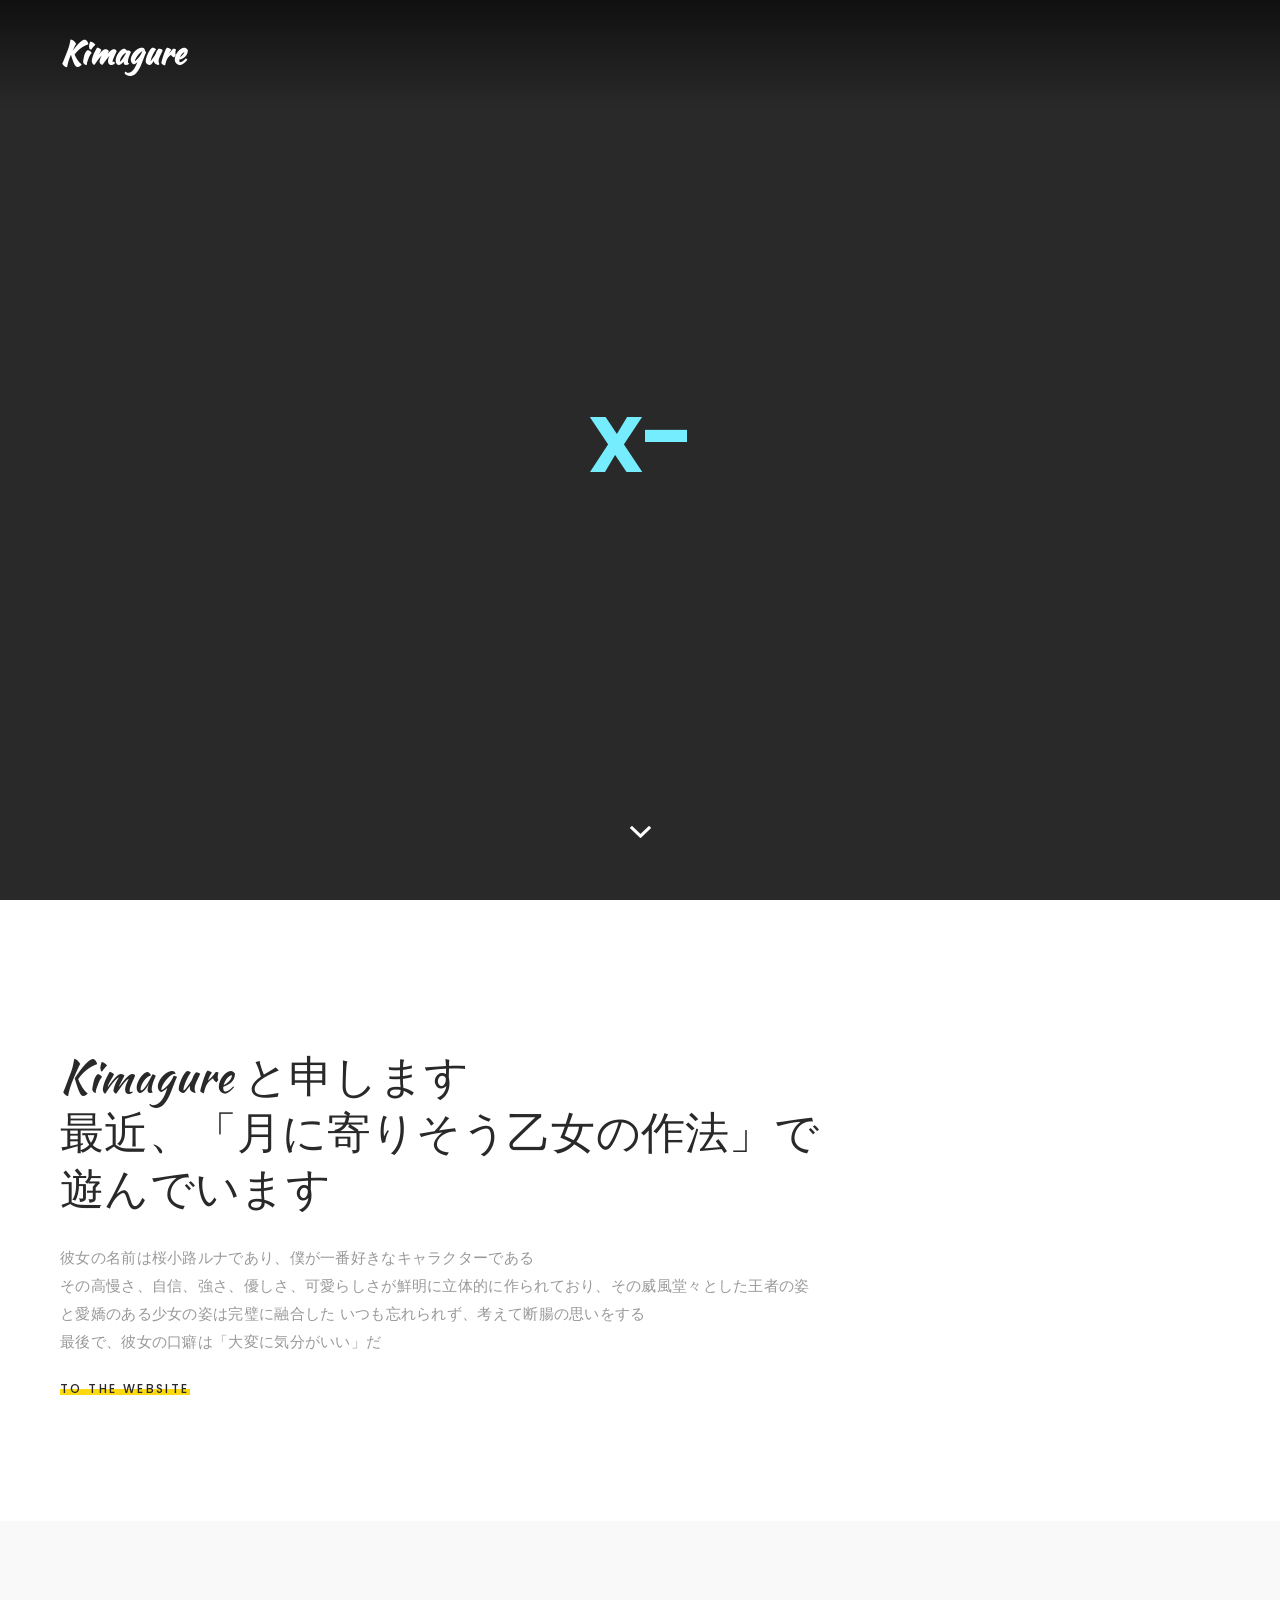
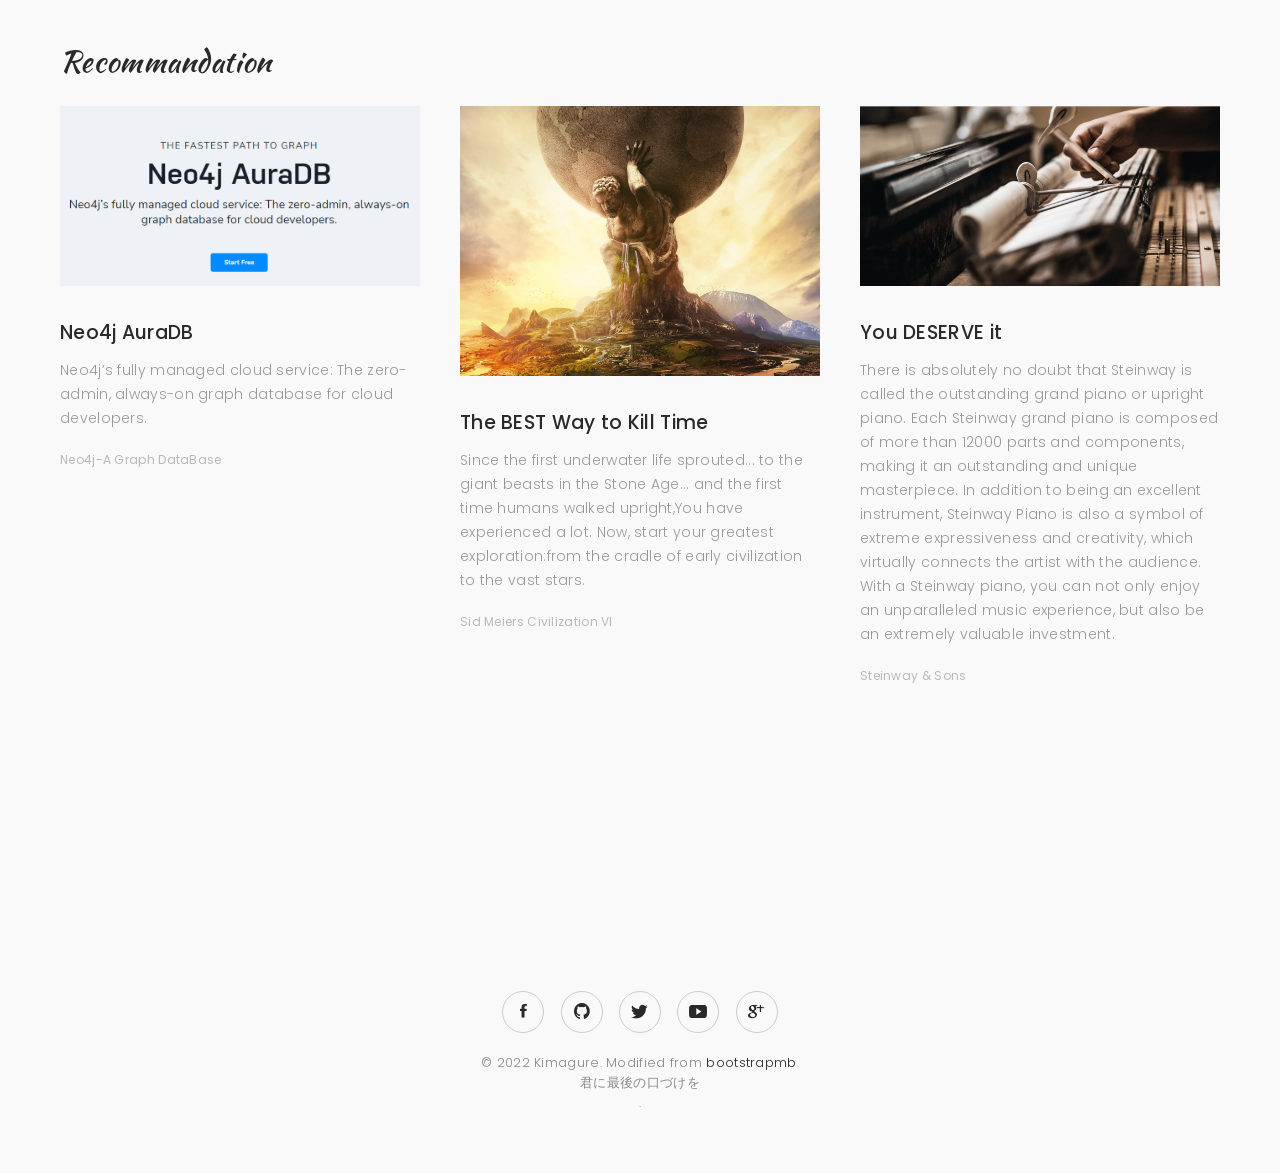
==== lab1/static/index.html @ 16ae9bfa "Hendrix" ====
<!DOCTYPE html>
<html lang="cn">

<head>

    <!-- Basic -->
    <meta http-equiv="Content-Type" content="text/html; charset=utf-8" />
    <title>Kimagure 个人主页</title>

    <!-- 移动端适配 -->
    <meta name="viewport" content="width=device-width, initial-scale=1, maximum-scale=1" />

    <!-- Load Fonts -->
    <link
        href="https://fonts.googleapis.com/css?family=Kaushan+Script%7CPoppins:100,100i,200,200i,300,300i,400,400i,500,500i,600,600i,700,700i,800,800i,900,900i"
        rel="stylesheet">

    <!-- CSS -->
    <link rel="stylesheet" href="css/basic.css" />
    <link rel="stylesheet" href="css/layout.css" />
    <link rel="stylesheet" href="css/blogs.css" />
    <link rel="stylesheet" href="css/ionicons.css" />
    <link rel="stylesheet" href="css/magnific-popup.css" />
    <link rel="stylesheet" href="css/animate.css" />

    <!-- 设置网页图标 -->
    <link rel="shortcut icon" href="images/icon.png">
    <script src="https://code.iconify.design/iconify-icon/1.0.0/iconify-icon.min.js"></script>

</head>

<body>

    <!-- Page -->
    <div class="page">

        <!-- 预加载小圆圈动画 -->
        <div class="preloader">
            <div class="centrize full-width">
                <div class="vertical-center">
                    <div class="spinner">
                        <div class="double-bounce1"></div>
                        <div class="double-bounce2"></div>
                    </div>
                </div>
            </div>
        </div>

        <!-- 网页内的标题栏 -->
        <header class="header">
            <div class="fw">
                <div class="logo">
                    <a href="#">Kimagure</a>
                </div>
                <!-- 快速访问：无序链表 -->
                <div class="top-menu">
                    <ul>
                        <li><a href="#about-section">About</a></li>
                        <li><a href="#services-section">What I Do</a></li>
                        <li><a href="#works-section">Works</a></li>
                        <li><a href="#blog-section">Blog</a></li>
                        <li><a href="#contact-section">Contact</a></li>
                    </ul>
                    <a href="#" class="close"></a>
                </div>
            </div>
        </header>

        <!-- 网页主体 -->
        <div class="container">

            <!-- 开始部分，luna的地方 -->
            <div class="section started">
                <div class="slide" style="background-image: url(images/luna_bg.jpeg);"></div>
                <div class="centrize full-width">
                    <div class="vertical-center">
                        <div class="st-title align-center">
                            <div class="typing-title">
                                <!-- 默认白色看不清，开调！ style不好使只能font了-->
                                <p>
                                    <font color="#76EDFF">x-TOBEDONE</font>
                                </p>
                                <p>
                                    <font color="#CF5CFC">月に寄りそう乙女の作法</font>
                                </p>
                                <p>
                                    <font color="#24BE7D">只因网实验</font>
                                </p>
                                <p>
                                    <font color="#D1D5A5">Cannon in C major</font>
                                </p>
                            </div>
                            <span class="typed-title"></span>
                        </div>
                        <div class="socials">
                            <a target="blank" href="https://music.163.com/">
                                <iconify-icon icon="ri:netease-cloud-music-line" style="color: red;" width="36"
                                    height="36"></iconify-icon>
                            </a>
                            <a target="blank" href="https://github.com">
                                <iconify-icon icon="akar-icons:github-outline-fill" style="color: black;" width="36"
                                    height="36"></iconify-icon>
                            </a>
                            <a target="blank" href="https://www.bilibili.com">
                                <iconify-icon icon="arcticons:bilibili" style="color: D1BFCE ;" width="36" height="36">
                                </iconify-icon>
                            </a>
                            <a target="blank"
                                href="https://www.bilibili.com/video/BV1J4411v7g6/?spm_id_from=333.337.search-card.all.click">
                                <iconify-icon icon="emojione-v1:chicken" width="36" height="36"></iconify-icon>
                            </a>
                            <a target="blank" href="https://cn.bing.com/">
                                <iconify-icon icon="bxl:bing" style="color: gray;" width="36" height="36">
                                </iconify-icon>
                            </a>
                        </div>
                    </div>
                </div>
                <a href="#" class="mouse-btn"><i class="icon ion ion-chevron-down"></i></a>
            </div>




            <!-- 自我介绍 -->
            <div class="section about align-left" id="about-section">
                <div class="fw">
                    <div class="row">
                        <div class="col col-m-12 col-t-4 col-d-4">
                            <div class="profile">
                                <img src="images/luna_profile.jpeg" alt="" />
                            </div>
                        </div>
                        <div class="col col-m-12 col-t-8 col-d-8">
                            <div class="text-box">
                                <h1>Kimagure と申します<br />最近、「月に寄りそう乙女の作法」で<br />遊んでいます</h1>
                                <p>
                                    彼女の名前は桜小路ルナであり、僕が一番好きなキャラクターである<br />
                                    その高慢さ、自信、強さ、優しさ、可愛らしさが鮮明に立体的に作られており、その威風堂々とした王者の姿と愛嬌のある少女の姿は完璧に融合した
                                    いつも忘れられず、考えて断腸の思いをする<br />
                                    最後で、彼女の口癖は「大変に気分がいい」だ
                                </p>
                            </div>
                            <div class="bts">
                                <a href="https://hikarifield.co.jp/tsukiniyorisou/" class="btn extra">To the Website</a>
                            </div>
                        </div>
                    </div>
                </div>
            </div>


            <!-- Blog -->
            <div class="section blog align-left gray" id="blog-section">
                <div class="fw">
                    <div class="titles">
                        <div class="title">Recommandation</div>
                    </div>
                    <div class="row blog-items">
                        <div class="col col-m-12 col-t-4 col-d-4">
                            <div class="blog-item">
                                <!-- 这个class挺好，不会挤到隔壁去 -->
                                <div class="image">
                                    <a href="https://neo4j.com/"><img src="images/neo4j.png" alt="" /></a>
                                </div>
                                <div class="name">Neo4j AuraDB</div>
                                <p>Neo4j’s fully managed cloud service: The zero-admin, always-on graph database for
                                    cloud developers.</p>
                                <div class="date">Neo4j-A Graph DataBase</div>
                            </div>
                        </div>
                        <div class="col col-m-12 col-t-4 col-d-4">
                            <div class="blog-item">
                                <div class="image">
                                    <a href="https://store.steampowered.com/app/289070/Sid_Meiers_Civilization_VI/"><img
                                            src="images/civil6.jpg" alt="" /></a>
                                </div>
                                <div class="name">The BEST Way to Kill Time</div>
                                <p>Since the first underwater life sprouted... to the giant beasts in the Stone Age...
                                    and the first time humans walked upright,You have experienced a lot.
                                    Now, start your greatest exploration:from the cradle of early civilization to the
                                    vast stars.</p>
                                <div class="date">Sid Meiers Civilization VI</div>
                            </div>
                        </div>
                        <div class="col col-m-12 col-t-4 col-d-4">
                            <div class="blog-item">
                                <div class="image">
                                    <a href="https://www.steinway.com.cn/"><img src="images/stein.png" alt="" /></a>
                                </div>
                                <div class="name">You DESERVE it</div>
                                <p>There is absolutely no doubt that Steinway is called the outstanding grand piano or
                                    upright piano. Each Steinway grand piano is composed of more than 12000 parts and
                                    components, making it an outstanding and unique masterpiece. In addition to being an
                                    excellent
                                    instrument, Steinway Piano is also a symbol of extreme expressiveness and
                                    creativity, which virtually connects the
                                    artist with the audience. With a Steinway piano, you can not only enjoy an
                                    unparalleled music experience, but also be an extremely valuable investment.</p>
                                <div class="date">Steinway & Sons</div>
                            </div>
                        </div>
                    </div>
                    <div class="clear"></div>
                </div>
            </div>

            <!-- Footer -->
            <footer class="align-center">
                <div class="socials">
                    <a target="blank" href="https://www.facebook.com"><i class="icon ion ion-social-facebook"></i></a>
                    <a target="blank" href="https://github.com"><i class="icon ion ion-social-github"></i></a>
                    <a target="blank" href="https://twitter.com"><i class="icon ion ion-social-twitter"></i></a>
                    <a target="blank" href="https://www.youtube.com"><i class="icon ion ion-social-youtube"></i></a>
                    <a target="blank" href="https://plus.google.com"><i class="icon ion ion-social-googleplus"></i></a>
                </div>
                <div class="copy">© 2022 Kimagure. Modified from <a href="http://www.bootstrapmb.com/">bootstrapmb</a>.
                <div class="copy">君に最後の口づけを</div>.
                </div>
            </footer>
        </div>
    </div>

    <!-- jQuery Scripts -->
    <script src="js/jquery.min.js"></script>
    <script src="js/jquery.validate.js"></script>
    <script src="js/masonry.pkgd.js"></script>
    <script src="js/imagesloaded.pkgd.js"></script>
    <script src="js/masonry-filter.js"></script>
    <script src="js/magnific-popup.js"></script>
    <script src="js/jquery.mb.YTPlayer.js"></script>
    <script src="js/particles.js"></script>
    <script src="js/typed.js"></script>

    <!-- Main Scripts -->
    <script src="js/main.js"></script>

</body>
</html>
---- lab1/static/css/basic.css ----
/**
*	Hendrix (HTML)
*	Copyright © Hendrix by beshleyua. All Rights Reserved.
更多精品模板：http://www.bootstrapmb.com
**/

/* TABLE OF CONTENTS
	1. Basic
	2. Container
	3. Columns
	4. Typography
	5. Links
	6. Buttons
	7. Preloader
	8. Forms
	9. Lists
	10. Code
	11. Tables
	12. Alignment
	13. Text Formating
	14. Blockquote
	15. Animations
*/

/* 1. Basic */
html {
	margin-right: 0!important;
}

body {
	margin: 0;
	padding: 0;
	border: none;
	font-family: 'Poppins', helvetica;
	font-size: 15px;
	color: #898989;
	background: #ffffff;
	line-height: 20px;
	letter-spacing: 0.02em;
	font-weight: 300;
}

.page {
	position: relative;
	overflow: hidden;
}

* {
	box-sizing: border-box;
	-webkit-box-sizing: border-box;
}

.clear {
	clear: both;
}

.nicescroll-rails {
	z-index: 21 !important;
}

/* 2. Container */
.container {
	position: relative;
}

.fw {
	margin: 0 auto;
	position: relative;
	max-width: 1160px;
}

@media (max-width: 1079px) {
	.fw {
		padding: 0 5%;
		max-width: 100%;
	}

}

/* 3. Columns */
.row {
	margin: 0 -20px;
	padding: 0 0 40px 0;
	position: relative;
}

.row:last-child {
	padding: 0;
}

.row .col {
	padding: 0 20px;
}

@media (min-width: 1080px) {
	.row .col.col-d-12,
	.row .col.col-d-11,
	.row .col.col-d-10,
	.row .col.col-d-9,
	.row .col.col-d-8,
	.row .col.col-d-7,
	.row .col.col-d-6,
	.row .col.col-d-5,
	.row .col.col-d-4,
	.row .col.col-d-3,
	.row .col.col-d-2,
	.row .col.col-d-1 {
		float: left;
	}

	.row .col.col-d-12 {
		width: 99.996%;
	}

	.row .col.col-d-11 {
		width: 91.663%;
	}

	.row .col.col-d-10 {
		width: 83.333%;
	}

	.row .col.col-d-9 {
		width: 74.997%;
	}

	.row .col.col-d-8 {
		width: 66.664%;
	}

	.row .col.col-d-7 {
		width: 58.331%;
	}

	.row .col.col-d-6 {
		width: 49.998%;
	}

	.row .col.col-d-5 {
		width: 41.665%;
	}

	.row .col.col-d-4 {
		width: 33.332%;
	}

	.row .col.col-d-3 {
		width: 24.999%;
	}

	.row .col.col-d-2 {
		width: 16.666%;
	}

	.row .col.col-d-1 {
		width: 8.333%;
	}

}

@media (max-width: 1079px) {
	.row .col.col-t-12,
	.row .col.col-t-11,
	.row .col.col-t-10,
	.row .col.col-t-9,
	.row .col.col-t-8,
	.row .col.col-t-7,
	.row .col.col-t-6,
	.row .col.col-t-5,
	.row .col.col-t-4,
	.row .col.col-t-3,
	.row .col.col-t-2,
	.row .col.col-t-1 {
		float: left;
	}

	.row .col.col-t-12 {
		width: 99.996%;
	}

	.row .col.col-t-11 {
		width: 91.663%;
	}

	.row .col.col-t-10 {
		width: 83.333%;
	}

	.row .col.col-t-9 {
		width: 74.997%;
	}

	.row .col.col-t-8 {
		width: 66.664%;
	}

	.row .col.col-t-7 {
		width: 58.331%;
	}

	.row .col.col-t-6 {
		width: 49.998%;
	}

	.row .col.col-t-5 {
		width: 41.665%;
	}

	.row .col.col-t-4 {
		width: 33.332%;
	}

	.row .col.col-t-3 {
		width: 24.999%;
	}

	.row .col.col-t-2 {
		width: 16.666%;
	}

	.row .col.col-t-1 {
		width: 8.333%;
	}

}

@media (max-width: 720px) {
	.row .col.col-m-12,
	.row .col.col-m-11,
	.row .col.col-m-10,
	.row .col.col-m-9,
	.row .col.col-m-8,
	.row .col.col-m-7,
	.row .col.col-m-6,
	.row .col.col-m-5,
	.row .col.col-m-4,
	.row .col.col-m-3,
	.row .col.col-m-2,
	.row .col.col-m-1 {
		float: left;
	}

	.row .col.col-m-12 {
		width: 99.996%;
	}

	.row .col.col-m-11 {
		width: 91.663%;
	}

	.row .col.col-m-10 {
		width: 83.333%;
	}

	.row .col.col-m-9 {
		width: 74.997%;
	}

	.row .col.col-m-8 {
		width: 66.664%;
	}

	.row .col.col-m-7 {
		width: 58.331%;
	}

	.row .col.col-m-6 {
		width: 49.998%;
	}

	.row .col.col-m-5 {
		width: 41.665%;
	}

	.row .col.col-m-4 {
		width: 33.332%;
	}

	.row .col.col-m-3 {
		width: 24.999%;
	}

	.row .col.col-m-2 {
		width: 16.666%;
	}

	.row .col.col-m-1 {
		width: 8.333%;
	}

}

.row:after {
	content: '';
	display: block;
	clear: both;
}

/* 4. Typography */
h1,
h2,
h3,
h4,
h5,
h6 {
	margin: 28px 0;
	font-weight: 400;
	font-family: 'Kaushan Script', helvetica;
	color: #292929;
}

@media (max-width: 1079px) {
	h1,
	h2,
	h3,
	h4,
	h5,
	h6 {
		margin: 0 0 28px 0;
	}

}

h1 {
	font-size: 44px;
	line-height: 56px;
}

@media (max-width: 1079px) {
	h1 {
		font-size: 34px;
		line-height: 44px;
	}

}

h2 {
	font-size: 38px;
	line-height: 50px;
}

@media (max-width: 1079px) {
	h2 {
		font-size: 28px;
		line-height: 38px;
	}

}

h3 {
	font-size: 34px;
	line-height: 46px;
}

@media (max-width: 1079px) {
	h3 {
		font-size: 24px;
		line-height: 34px;
	}

}

h4 {
	font-size: 30px;
	line-height: 42px;
}

@media (max-width: 1079px) {
	h4 {
		font-size: 22px;
		line-height: 30px;
	}

}

h5 {
	font-size: 26px;
	line-height: 38px;
}

@media (max-width: 1079px) {
	h5 {
		font-size: 18px;
		line-height: 26px;
	}

}

h6 {
	font-size: 22px;
	line-height: 34px;
}

@media (max-width: 1079px) {
	h6 {
		font-size: 14px;
		line-height: 22px;
	}

}

p {
	margin: 25px 0;
	padding: 0;
	font-size: 15px;
	color: #999999;
	line-height: 28px;
}

@media (max-width: 1079px) {
	p {
		font-size: 12px;
		line-height: 24px;
	}

}

strong {
	font-weight: 500;
	color: #292929;
}

/* 5. Links */
a {
	color: #292929;
	text-decoration: none;
	opacity: 1;
	outline: none;
}

a:hover {
	text-decoration: none;
}

/* 6. Buttons */
a.btn,
.btn {
	padding: 2px 0 0 0;
	display: inline-block;
	vertical-align: top;
	font-size: 12px;
	color: #292929;
	letter-spacing: 0.2em;
	font-weight: 500;
	line-height: 12px;
	text-transform: uppercase;
	cursor: pointer;
	box-shadow: inset 0 -6px 0 #fdd912;
	-moz-box-shadow: inset 0 -6px 0 #fdd912;
	-webkit-box-shadow: inset 0 -6px 0 #fdd912;
	-khtml-box-shadow: inset 0 -6px 0 #fdd912;
	transition: all 0.4s ease 0s;
	-moz-transition: all 0.4s ease 0s;
	-webkit-transition: all 0.4s ease 0s;
	-o-transition: all 0.4s ease 0s;
}

a.btn:hover,
.btn:hover {
	box-shadow: inset 0 -14px 0 #fdd912;
	-moz-box-shadow: inset 0 -14px 0 #fdd912;
	-webkit-box-shadow: inset 0 -14px 0 #fdd912;
	-khtml-box-shadow: inset 0 -14px 0 #fdd912;
}

/* 7. Preloader */
.preloader {
	position: fixed;
	top: 0;
	left: 0;
	width: 100%;
	height: 100%;
	text-align: center;
	background: #ffffff;
	z-index: 1000;
}

.preloader .spinner {
	width: 40px;
	height: 40px;
	display: inline-block;
	position: relative;
}

.preloader .spinner .double-bounce1,
.preloader .spinner .double-bounce2 {
	width: 100%;
	height: 100%;
	background: #fdd912;
	opacity: 0.8;
	position: absolute;
	top: 0;
	left: 0;
	-webkit-animation: sk-bounce 2s infinite ease-in-out;
	animation: sk-bounce 2s infinite ease-in-out;
	border-radius: 50%;
	-moz-border-radius: 50%;
	-webkit-border-radius: 50%;
	-khtml-border-radius: 50%;
}

.preloader .spinner .double-bounce2 {
	-webkit-animation-delay: -1s;
	animation-delay: -1s;
}

/* 8. Forms */
input,
textarea,
button {
	margin: 0 0 25px 0;
	padding: 0;
	display: block;
	width: 100%;
	height: 48px;
	font-size: 13px;
	color: #292929;
	letter-spacing: -0.045em;
	font-weight: 500;
	-webkit-appearance: none;
	-moz-appearance: none;
	resize: none;
	outline: 0;
	background: none;
	border: none;
	border-bottom: 1px solid rgba(0, 0, 0, 0.1);
	transition: all 0.4s ease 0s;
	-moz-transition: all 0.4s ease 0s;
	-webkit-transition: all 0.4s ease 0s;
	-o-transition: all 0.4s ease 0s;
}

input:focus,
textarea:focus,
button:focus {
	color: #292929;
	border-bottom: 1px solid #292929;
}

textarea {
	margin: 0 0 35px 0;
	padding: 20px 0;
	height: 120px;
}

button {
	width: auto;
	display: inline-block;
	vertical-align: top;
	border: none;
	cursor: pointer;
}

label,
legend {
	display: block;
	padding-bottom: 10px;
	font-family: 'Poppins', helvetica;
	font-size: 15px;
}

fieldset {
	border-width: 0;
	padding: 0;
}

input[type="checkbox"],
input[type="radio"] {
	display: inline;
}

::-webkit-input-placeholder {
	color: #898989;
}

:-moz-placeholder {
	color: #898989;
}

::-moz-placeholder {
	color: #898989;
}

:-ms-input-placeholder {
	color: #898989;
}

input:focus::-webkit-input-placeholder,
textarea:focus::-webkit-input-placeholder {
	color: #292929;
}

input:focus:-moz-placeholder,
textarea:focus:-moz-placeholder {
	color: #292929;
}

input:focus::-moz-placeholder,
textarea:focus::-moz-placeholder {
	color: #292929;
}

input:focus:-ms-input-placeholder,
textarea:focus:-ms-input-placeholder {
	color: #292929;
}

label.error {
	display: none!important;
}

input.error::-moz-placeholder,
textarea.error::-moz-placeholder {
	color: #ff0000;
}

input.error:-moz-placeholder,
textarea.error:-moz-placeholder {
	color: #ff0000;
}

input.error:-ms-input-placeholder,
textarea.error:-ms-input-placeholder {
	color: #ff0000;
}

input.error::-webkit-input-placeholder,
textarea.error::-webkit-input-placeholder {
	color: #ff0000;
}

/* 9. Lists */
ol,
ul {
	list-style: none;
	margin-top: 0px;
	margin-bottom: 0px;
	padding-left: 0px;
}

ul ul,
ul ol,
ol ol,
ol ul {
	margin-bottom: 0px;
}

li {
	margin-bottom: 0px;
}

/* 10. Code */
code {
	background: #f9f9f9;
	font-size: 16px;
	font-family: 'Poppins', helvetica;
	margin: 20px 0;
	padding: 10px 20px;
}

/* 11. Tables */
table {
	width: 100%;
	margin: 30px 0;
	padding: 0;
	border-collapse: collapse;
}

th {
	font-weight: 500;
	border: none;
	border-bottom: 1px solid #f9f9f9;
	color: #292929;
	padding: 12px 15px;
	text-align: left;
}

td {
	border: none;
	border-bottom: 1px solid #f9f9f9;
	padding: 12px 15px;
	text-align: left;
	color: #898989;
}

/* 12. Alignment */
.align-center {
	text-align: center !important;
}

.align-right {
	text-align: right !important;
}

.align-left {
	text-align: left !important;
}

.pull-right {
	float: right !important;
}

.pull-left {
	float: left !important;
}

.pull-none {
	float: none !important;
}

.full-width {
	max-width: 100% !important;
	width: 100% !important;
}

.full-max-width {
	max-width: 100% !important;
	width: auto !important;
}

.centrize {
	display: table !important;
	table-layout: fixed !important;
	height: 100% !important;
	position: relative !important;
}

.vertical-center {
	display: table-cell !important;
	vertical-align: middle !important;
}

/* 13. Text Formating */
.text-uppercase {
	text-transform: uppercase !important;
}

.text-lowercase {
	text-transform: lowercase !important;
}

.text-capitalize {
	text-transform: capitalize !important;
}

.text-regular {
	font-weight: 400 !important;
}

.text-bold {
	font-weight: 700 !important;
}

.text-italic {
	font-style: italic !important;
}

/* 14. Blockquote */
blockquote {
	font-family: 'Poppins', helvetica;
}

/* 15. Animations */
/* Mouse Button */
@keyframes mouse-anim {
	0% {
		top: 0px;
	}

	50% {
		top: 10px;
	}

	100% {
		top: 0px;
	}

}
---- lab1/static/css/layout.css ----
/**
*	Hendrix (HTML)
*	Copyright © Hendrix by beshleyua. All Rights Reserved.
**/

/* TABLE OF CONTENTS
	1. Header
	2. Section
	3. Started
	4. About
	5. Services
	6. Portfolio
	7. Contacts
	8. Footer
	9. Popups
*/

/* 1. Header */
.header {
	padding: 30px 35px;
	position: fixed;
	top: 0;
	left: 0;
	width: 100%;
	z-index: 20;
	opacity: 1;
	visibility: visible;
	transition: all 0.4s ease 0s;
	-moz-transition: all 0.4s ease 0s;
	-webkit-transition: all 0.4s ease 0s;
	-o-transition: all 0.4s ease 0s;
}

.header:before {
	content: '';
	position: absolute;
	top: 0;
	left: 0;
	right: 0;
	width: 100%;
	height: 100%;
	background: linear-gradient(to bottom, rgba(0, 0, 0, 0.6) 0, rgba(0, 0, 0, 0) 100%);
}

.header .logo {
	position: relative;
	float: left;
	font-family: 'Kaushan Script', helvetica;
	font-size: 32px;
	line-height: 46px;
	font-weight: 600;
}

.header .logo a {
	color: #ffffff;
}

.header .menu-btn {
	margin-top: 10px;
	position: relative;
	float: right;
	display: none;
	width: 24px;
	height: 24px;
	transition: all 0.4s ease 0s;
	-moz-transition: all 0.4s ease 0s;
	-webkit-transition: all 0.4s ease 0s;
	-o-transition: all 0.4s ease 0s;
}

@media (max-width: 1079px) {
	.header .menu-btn {
		display: block;
	}

}

.header .menu-btn span {
	margin-top: -1px;
	position: absolute;
	top: 50%;
	left: 0;
	width: 100%;
	height: 2px;
	background: #ffffff;
	transition: all 0.4s ease 0s;
	-moz-transition: all 0.4s ease 0s;
	-webkit-transition: all 0.4s ease 0s;
	-o-transition: all 0.4s ease 0s;
}

.header .menu-btn span:before,
.header .menu-btn span:after {
	content: '';
	position: absolute;
	left: 0;
	top: -8px;
	width: 100%;
	height: 2px;
	background: #ffffff;
	transition: all 0.4s ease 0s;
	-moz-transition: all 0.4s ease 0s;
	-webkit-transition: all 0.4s ease 0s;
	-o-transition: all 0.4s ease 0s;
}

.header .menu-btn span:after {
	top: auto;
	bottom: -8px;
}

.header .menu-btn.active {
	margin-right: 225px;
}

.header .menu-btn.active span {
	background: none!important;
}

.header .menu-btn.active span:before {
	top: 0;
	transform: rotate(45deg);
	-webkit-transform: rotate(45deg);
	-moz-transform: rotate(45deg);
	-o-transform: rotate(45deg);
}

.header .menu-btn.active span:after {
	bottom: 0;
	transform: rotate(-45deg);
	-webkit-transform: rotate(-45deg);
	-moz-transform: rotate(-45deg);
	-o-transform: rotate(-45deg);
}

.header .top-menu {
	float: right;
	display: none;
	transition: all 0.4s ease 0s;
	-moz-transition: all 0.4s ease 0s;
	-webkit-transition: all 0.4s ease 0s;
	-o-transition: all 0.4s ease 0s;
}

.header .top-menu.active {
	right: 0;
	display: block!important;
}

.header .top-menu ul li {
	margin-left: 40px;
	padding-top: 15px;
	display: inline-block;
	vertical-align: top;
}

.header .top-menu ul li a {
	padding: 2px 0 0 0;
	position: relative;
	display: block;
	font-size: 12px;
	color: #999999;
	letter-spacing: 0.1em;
	font-weight: 500;
	line-height: 14px;
	text-transform: uppercase;
	transition: all 0.4s ease 0s;
	-moz-transition: all 0.4s ease 0s;
	-webkit-transition: all 0.4s ease 0s;
	-o-transition: all 0.4s ease 0s;
	box-shadow: inset 0 0 0 #fdd912;
	-moz-box-shadow: inset 0 0 0 #fdd912;
	-webkit-box-shadow: inset 0 0 0 #fdd912;
	-khtml-box-shadow: inset 0 0 0 #fdd912;
}

.header .top-menu ul li:hover a,
.header .top-menu ul li.active a {
	color: #292929;
	box-shadow: inset 0 -6px 0 #fdd912;
	-moz-box-shadow: inset 0 -6px 0 #fdd912;
	-webkit-box-shadow: inset 0 -6px 0 #fdd912;
	-khtml-box-shadow: inset 0 -6px 0 #fdd912;
}

@media (max-width: 1079px) {
	.header .top-menu {
		padding: 50px 30px;
		position: fixed;
		top: 0;
		right: -230px;
		width: 230px;
		height: 100%;
		background: #ffffff;
	}

	.header .top-menu ul li {
		margin-left: 0;
		margin-bottom: 15px;
		display: block;
	}

	.header .top-menu ul li a {
		display: inline-block;
		color: #292929;
	}

	.header .top-menu .close {
		display: block;
	}

}

.header.filled {
	padding: 25px 35px;
	background: #ffffff;
	box-shadow: 0 25px 50px rgba(0, 0, 0, 0.045);
	-moz-box-shadow: 0 25px 50px rgba(0, 0, 0, 0.045);
	-webkit-box-shadow: 0 25px 50px rgba(0, 0, 0, 0.045);
	-khtml-box-shadow: 0 25px 50px rgba(0, 0, 0, 0.045);
}

.header.filled:before {
	opacity: 0;
}

.header.filled .logo a {
	color: #292929;
}

.header.filled .menu-btn span {
	background: #292929;
}

.header.filled .menu-btn span:before,
.header.filled .menu-btn span:after {
	background: #292929;
}

.header.filled .top-menu {
	display: block;
}

/* 2. Section */
.section {
	padding: 120px 0;
	position: relative;
}

@media (max-width: 720px) {
	.section {
		padding: 40px 0;
	}

}

.section.gray {
	background: #f9f9f9;
}

.section .titles .title {
	font-family: 'Kaushan Script', helvetica;
	color: #292929;
	font-size: 30px;
	line-height: 40px;
	font-weight: 400;
}

@media (max-width: 1079px) {
	.section .titles .title {
		font-size: 28px;
	}

}

/* 3. Started */
.section.started {
	padding: 0;
	background: #292929;
}

.section.started .slide {
	position: absolute;
	top: 0;
	left: 0;
	width: 100%;
	height: 100%;
	background-position: center center;
	background-repeat: no-repeat;
	background-size: cover;
}

.section.started .st-title,
.section.started .typed-title {
	position: relative;
	margin: 30px 50px 15px 50px;
	font-size: 100px;
	line-height: 100px;
	color: #ffffff;
	font-weight: 600;
	letter-spacing: -0.045em;
	transition: all 0.4s ease 0s;
	-moz-transition: all 0.4s ease 0s;
	-webkit-transition: all 0.4s ease 0s;
	-o-transition: all 0.4s ease 0s;
}

.section.started .st-title p,
.section.started .typed-title p {
	margin: 0;
}

.section.started .typed-cursor {
	display: none;
}

.section.started .socials {
	margin: 0 50px;
}

.section.started .socials a {
	margin: 0;
	border: none;
}

.section.started .socials a .icon {
	color: #ffffff;
}

.section.started .socials a:hover {
	border: none;
	opacity: 0.6;
}

.section.started .socials a:hover .icon {
	color: #ffffff;
}

.section.started .mouse-btn {
	margin-left: -10px;
	text-align: center;
	position: absolute;
	width: 20px;
	height: 40px;
	left: 50%;
	bottom: 40px;
}

.section.started .mouse-btn .icon {
	position: relative;
	top: 0px;
	font-size: 24px;
	color: #ffffff;
	animation: mouse-anim 1s ease-out 0s infinite;
}

@media (max-width: 1080px) {
	.section.started .st-title,
	.section.started .typed-title {
		margin-left: 20px;
		margin-right: 20px;
		font-size: 86px;
		line-height: 86px;
	}

}

@media (max-width: 720px) {
	.section.started .st-title,
	.section.started .typed-title {
		margin-left: 5px;
		margin-right: 5px;
		font-size: 44px;
		line-height: 44px;
	}

	.section.started .socials {
		margin: 0;
	}

	.section.started .socials a {
		width: 38px;
		height: 38px;
		line-height: 36px;
	}

}

/* 4. About */
.section.about .profile img {
	width: 100%;
	display: block;
}

@media (max-width: 1079px) {
	.section.about h1 {
		font-size: 40px;
		line-height: 50px;
	}

	.section.about br {
		display: none;
	}

}

@media (max-width: 480px) {
	.section.about .profile {
		margin-bottom: 25px;
	}

	.section.about h1 {
		font-size: 30px;
		line-height: 40px;
	}

}

/* 5. Services */
.section.services .service-item {
	margin-top: 25px;
}

.section.services .service-item .circle {
	height: 48px;
}

.section.services .service-item .circle .icon {
	font-size: 44px;
	line-height: 48px;
	color: #fdd912;
}

.section.services .service-item .name {
	margin: 10px 0;
	position: relative;
	font-size: 13px;
	color: #292929;
	letter-spacing: 0.1em;
	font-weight: 500;
	text-transform: uppercase;
}

.section.services .service-item p {
	margin: 0;
	font-size: 13px;
	line-height: 22px;
}

/* 6. Portfolio */
.section.works .filters {
	margin-top: 25px;
	font-size: 0;
}

.section.works .filters input {
	display: none;
}

.section.works .filters .f_btn {
	margin: 0 40px 0 0;
	position: relative;
	display: inline-block;
	vertical-align: top;
}

@media (max-width: 1079px) {
	.section.works .filters .f_btn {
		margin: 0 30px 0 0;
	}

}

@media (max-width: 480px) {
	.section.works .filters .f_btn {
		margin: 0 30px 15px 0;
	}

}

.section.works .filters .f_btn label {
	padding: 0;
	position: relative;
	display: block;
	font-size: 15px;
	color: #999999;
	line-height: 16px;
	cursor: pointer;
	z-index: 2;
}

@media (max-width: 1079px) {
	.section.works .filters .f_btn label {
		font-size: 15px;
		line-height: 12px;
	}

}

.section.works .filters .f_btn.active label {
	color: #fdd912;
}

.box-items {
	position: relative;
}

.box-items .box-item {
	margin: 40px 0 0 0;
	position: relative;
}

.box-items .box-item:hover .desc {
	transform: translateY(-10px);
	-webkit-transform: translateY(-10px);
	-moz-transform: translateY(-10px);
	-o-transform: translateY(-10px);
}

@media (max-width: 1079px) {
	.box-items .box-item {
		margin: 40px 0 0 0;
	}

}

.box-items .box-item .desc {
	transition: all 0.3s ease 0s;
	-moz-transition: all 0.3s ease 0s;
	-webkit-transition: all 0.3s ease 0s;
	-o-transition: all 0.3s ease 0s;
	transform: translateY(0px);
	-webkit-transform: translateY(0px);
	-moz-transform: translateY(0px);
	-o-transform: translateY(0px);
}

.box-items .box-item .image {
	position: relative;
}

.box-items .box-item .image a {
	position: relative;
	display: block;
	font-size: 0;
}

.box-items .box-item .image a img {
	position: relative;
	display: block;
	width: 100%;
	height: auto;
}

/* 7. Contacts */
.contact-form {
	margin-top: 25px;
}

.alert-success {
	display: none;
}

.alert-success p {
	margin: 60px 0 30px 0;
	font-size: 24px;
	color: #292929;
}

/* 8. Footer */
footer {
	padding: 120px 0 60px 0;
	background: #f9f9f9;
}

@media (max-width: 720px) {
	footer {
		padding: 40px 0;
	}

}

footer .copy {
	font-size: 13px;
	color: #898989;
}

.socials {
	position: relative;
	margin: 0 0 20px 0;
	text-align: center;
}

.socials a {
	margin: 0 6px;
	position: relative;
	display: inline-block;
	vertical-align: top;
	overflow: hidden;
	width: 42px;
	height: 42px;
	line-height: 42px;
	text-align: center;
	border: 1px solid #ccc;
	transition: all 0.4s ease 0s;
	-moz-transition: all 0.4s ease 0s;
	-webkit-transition: all 0.4s ease 0s;
	-o-transition: all 0.4s ease 0s;
	border-radius: 42px;
	-moz-border-radius: 42px;
	-webkit-border-radius: 42px;
	-khtml-border-radius: 42px;
}

.socials a .icon {
	font-size: 18px;
	color: #292929;
	transition: all 0.4s ease 0s;
	-moz-transition: all 0.4s ease 0s;
	-webkit-transition: all 0.4s ease 0s;
	-o-transition: all 0.4s ease 0s;
}

.socials a:hover {
	border: 1px solid #292929;
}

.socials a:hover .icon {
	color: #292929;
}

/* 9. Popups */
.popup-box {
	margin: 30px auto;
	padding: 10px;
	position: relative;
	width: 620px;
	background: #ffffff;
	border-radius: 10px;
	-moz-border-radius: 10px;
	-webkit-border-radius: 10px;
	-khtml-border-radius: 10px;
	box-shadow: 0 25px 50px rgba(0, 0, 0, 0.045);
	-moz-box-shadow: 0 25px 50px rgba(0, 0, 0, 0.045);
	-webkit-box-shadow: 0 25px 50px rgba(0, 0, 0, 0.045);
	-khtml-box-shadow: 0 25px 50px rgba(0, 0, 0, 0.045);
}

@media (max-width: 580px) {
	.popup-box {
		width: 440px;
	}

}

@media (max-width: 480px) {
	.popup-box {
		width: 320px;
	}

}

.popup-box .image img {
	width: 100%;
	height: auto;
}

.popup-box .desc {
	padding: 30px 20px;
}

.popup-box .desc .category {
	margin: 20px 0 10px 0;
	display: inline-block;
	vertical-align: top;
	font-size: 13px;
	color: #898989;
	line-height: 12px;
	box-shadow: inset 0 -6px 0 #fdd912;
	-moz-box-shadow: inset 0 -6px 0 #fdd912;
	-webkit-box-shadow: inset 0 -6px 0 #fdd912;
	-khtml-box-shadow: inset 0 -6px 0 #fdd912;
}

@media (max-width: 1079px) {
	.popup-box .desc .category {
		font-size: 12px;
	}

}

.popup-box .desc h4 {
	margin: 0 0 15px 0;
	display: block;
	font-family: 'Poppins', helvetica;
	color: #292929;
	font-size: 26px;
	line-height: 1.4;
}

@media (max-width: 1079px) {
	.popup-box .desc h4 {
		font-size: 22px;
	}

}

.popup-box .desc p {
	margin: 0 0 30px 0;
}

.popup-box .mfp-close {
	background: #ffffff;
	opacity: 1;
}

.mfp-fade.mfp-bg {
	opacity: 0;
	background: #ffffff;
	transition: all 0.4s ease 0s;
	-moz-transition: all 0.4s ease 0s;
	-webkit-transition: all 0.4s ease 0s;
	-o-transition: all 0.4s ease 0s;
}

/* overlay animate in */
.mfp-fade.mfp-bg.mfp-ready {
	opacity: 0.88;
}

/* overlay animate out */
.mfp-fade.mfp-bg.mfp-removing {
	opacity: 0;
}

/* content at start */
.mfp-fade.mfp-wrap .mfp-content {
	opacity: 0;
	transition: all 0.4s ease 0s;
	-moz-transition: all 0.4s ease 0s;
	-webkit-transition: all 0.4s ease 0s;
	-o-transition: all 0.4s ease 0s;
}

/* content animate it */
.mfp-fade.mfp-wrap.mfp-ready .mfp-content {
	opacity: 1;
}

/* content animate out */
.mfp-fade.mfp-wrap.mfp-removing .mfp-content {
	opacity: 0;
}
---- lab1/static/css/blogs.css ----
/**
*	Hendrix (HTML)
*	Copyright © Hendrix by beshleyua. All Rights Reserved.
**/

/* TABLE OF CONTENTS
	1. Blog
*/

/* 1. Blog */
.section.started-blog {
	height: 110px;
	padding: 0;
	background: #fdd912;
}
.section.started-blog .slide {
	position: absolute;
	top: 0;
	left: 0;
	width: 100%;
	height: 100%;
	background-position: center center;
	background-repeat: no-repeat;
	background-size: cover;
}
.section.blog-single {
	padding: 100px 0;
}
.blog-items .blog-item {
	margin-top: 25px;
    margin-bottom: 25px;
}
.blog-items .blog-item .image {
	margin: 0 0 25px 0;
	font-size: 0;
}
.blog-items .blog-item .image img {
	max-width: 100%;
}
.blog-items .blog-item .name {
	display: block;
	font-size: 19px;
	line-height: 24px;
	margin: 0 0 13px 0;
	font-weight: 500;
	color: #292929;
}
.blog-items .blog-item p {
	margin: 0;
	font-size: 14px;
	line-height: 24px;
}
.blog-items .blog-item .date {
	font-size: 12px;
	font-weight: 400;
	color: #b9b9b9;
	margin-top: 20px;
}
.post-box h1 {
	font-size: 38px;
	line-height: 46px;
	margin: 0 0 5px 0;
	color: #292929;
}
.post-box .subtitle {
	font-size: 22px;
	line-height: 24px;
	margin: 25px 0 30px 0;
	color: #000;
	font-weight: bold;
}
.post-box .blog-image {
	margin-bottom: 30px;
}
.post-box .blog-image img {
	width: 100%;
}
.post-box .blog-detail {
	font-size: 13px;
	color: #b9b9b9;
	margin-bottom: 30px;
}
.post-box .blog-content {
	margin-bottom: 60px;
}
.post-box blockquote {
	font-size: 16px;
	line-height: 26px;
	color: #000;
	border-left: 4px solid #000;
	padding-left: 20px;
	margin: 40px 0;
}
.post-box ul.list-style {
	padding: 30px;
	line-height: 24px;
}
.post-box ul.list-style li {
	font-size: 16px;
	list-style: circle;
}
.post-box .post-lightbox {
	padding: 30px 0 0;
}
.post-box .post-lightbox img {
	width: 100%;
	padding-bottom: 30px;
}
.post-box ul.post-comment {
	margin-bottom: 50px;
}
.post-box ul.post-comment li {
	width: 100%;
	border-bottom: 1px solid #efefef;
	padding: 15px 0;
	list-style: none;
}
.post-box ul.post-comment li:after {
	content: '';
	position: relative;
	clear: both;
	display: block;
}
.post-box ul.post-comment li img {
	width: 100px;
	float: left;
}
.post-box ul.post-comment li .comment-info {
	margin-left: 120px;
	padding-top: 5px;
}
.post-box ul.post-comment li .comment-info .name {
	position: relative;
	margin: 0 0 5px 0;
}
.post-box ul.post-comment li .comment-info .name a {
	position: absolute;
	top: 0;
	right: 0;
	font-size: 11px;
	font-weight: bold;
	color: #000;
}
.post-box ul.post-comment li .comment-info p {
	margin: 0;
	font-size: 14px;
	line-height: 22px;
}
.post-box ul.post-comment li h3 {
	margin: 0;
	font-size: 14px;
	line-height: 20px;
}
.post-box ul.post-comment li span {
	display: block;
	width: 100%;
	font-size: 12px;
	color: #c5c5c5;
}
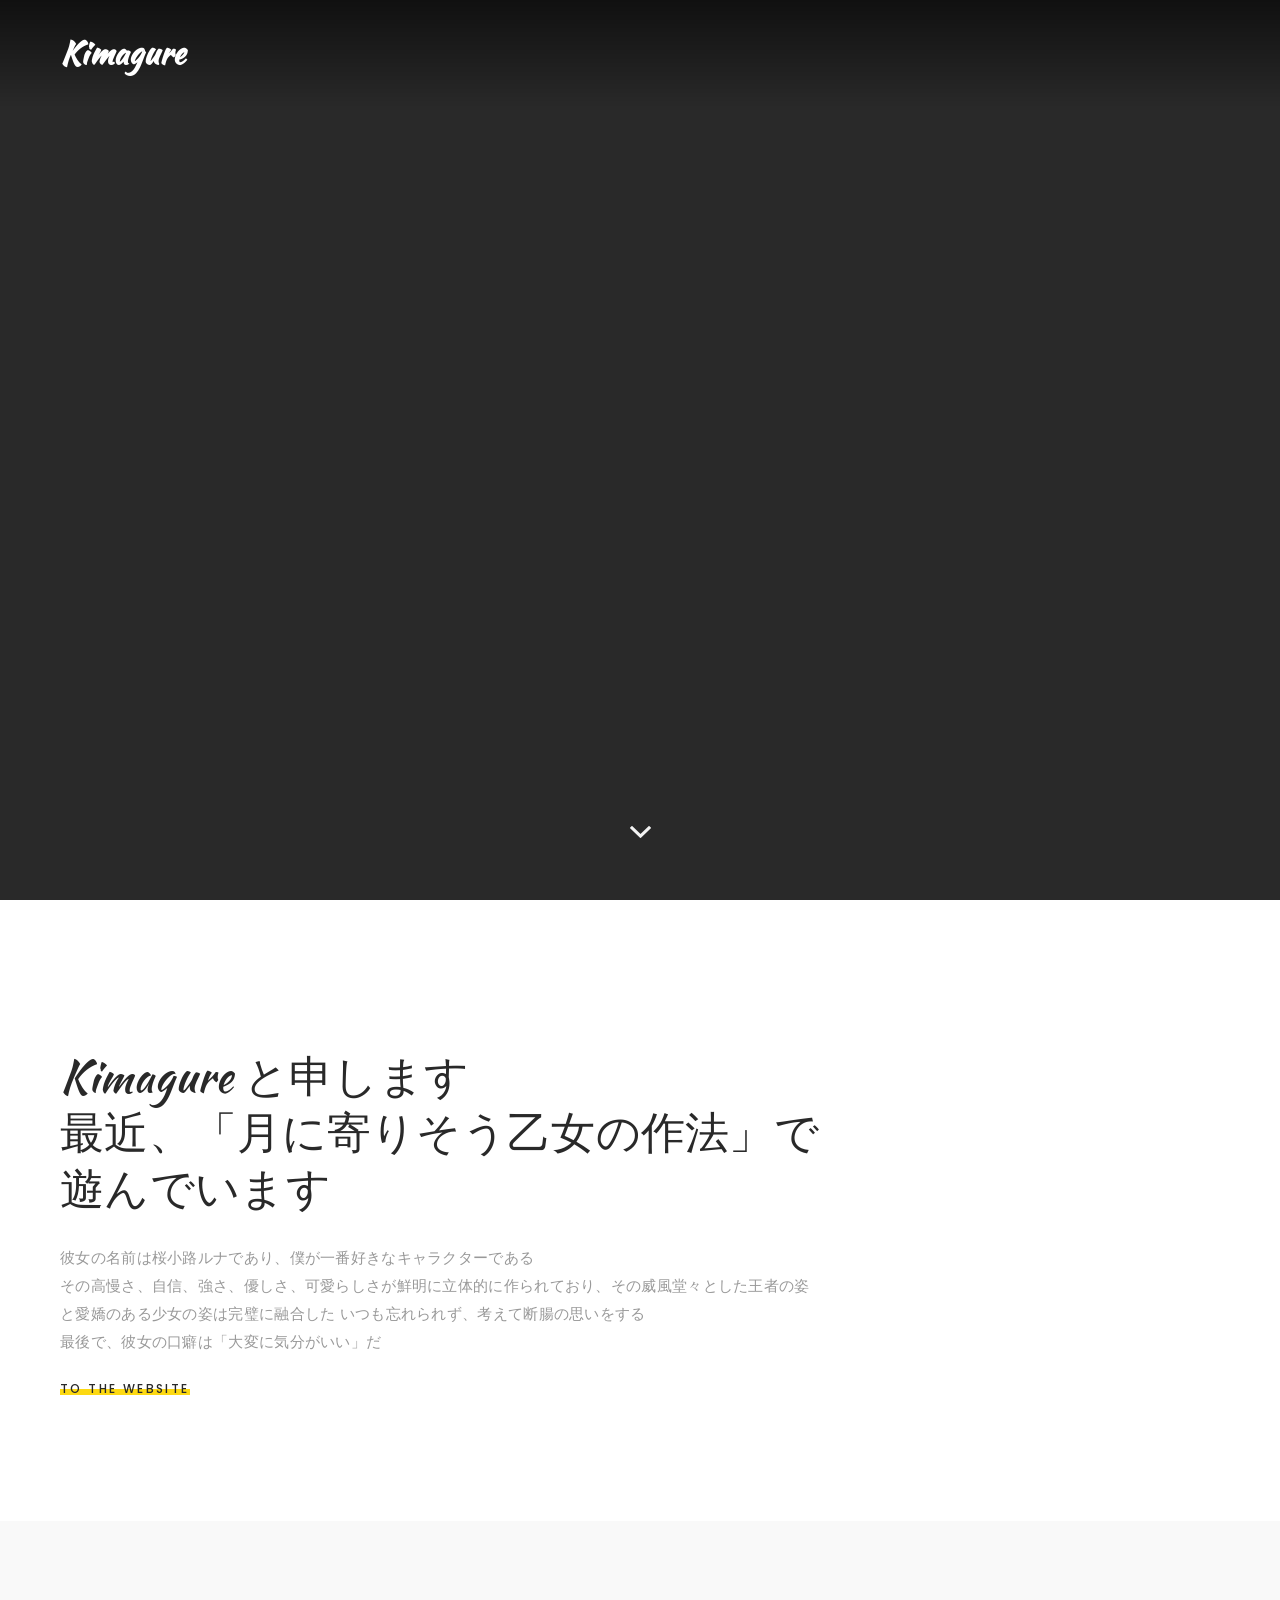
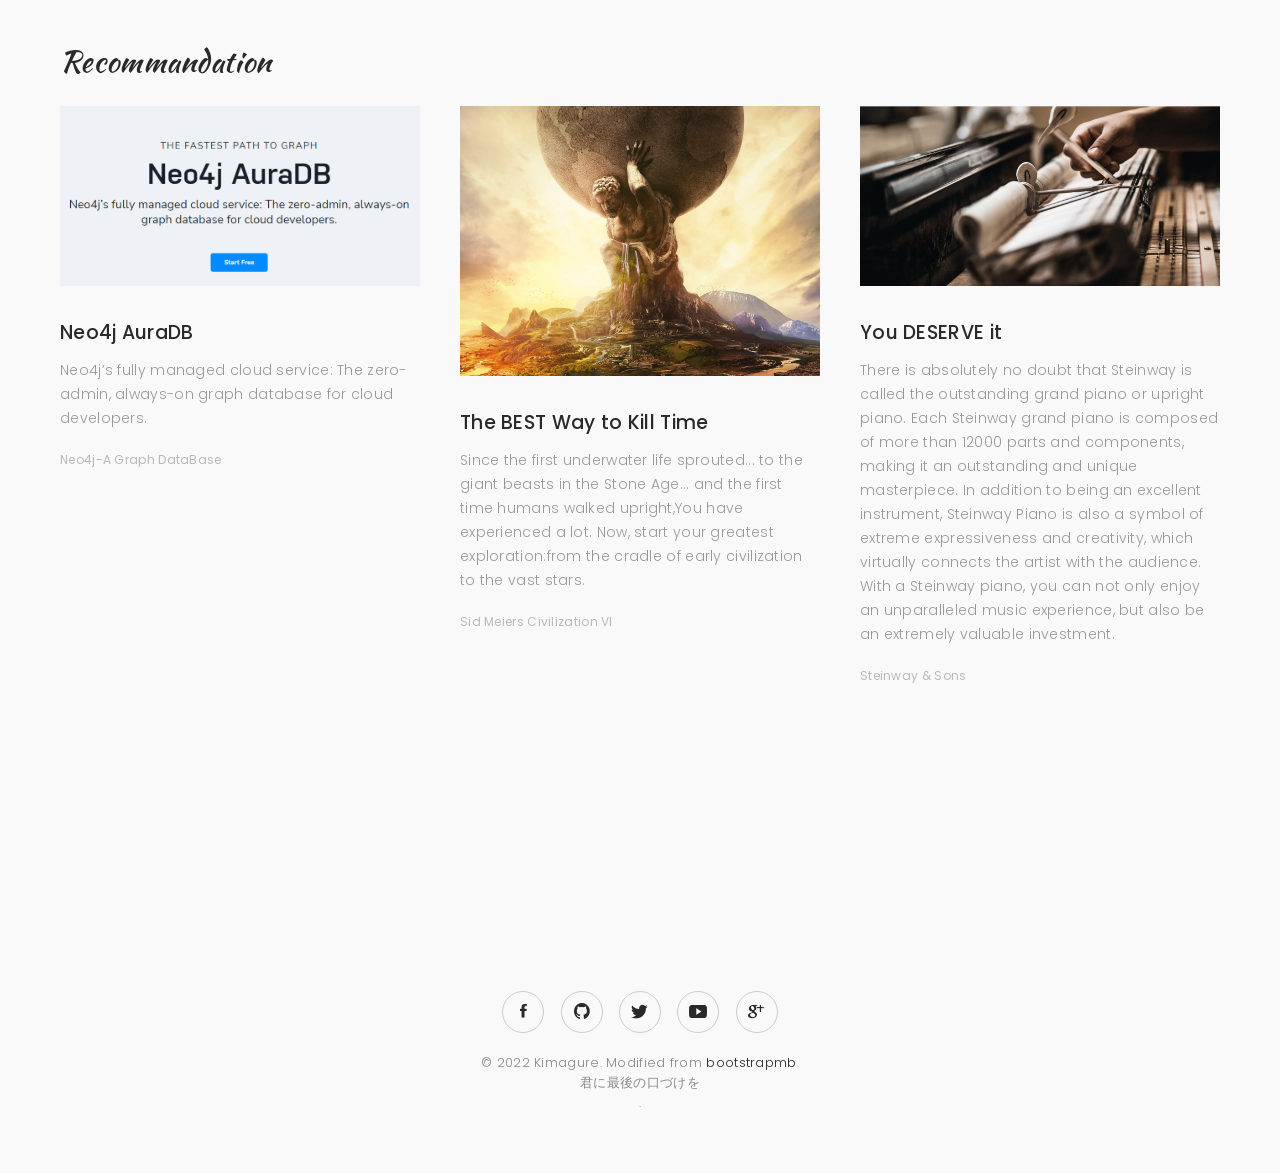
==== commit 033f2241: "final" ====
--- a/lab1/static/index.html
+++ b/lab1/static/index.html
@@ -6,7 +6,9 @@
     <!-- Basic -->
     <meta http-equiv="Content-Type" content="text/html; charset=utf-8" />
     <title>Kimagure 个人主页</title>
-
+    <meta name="description" content="">
+	<meta name="keywords" content="">
+	
     <!-- 移动端适配 -->
     <meta name="viewport" content="width=device-width, initial-scale=1, maximum-scale=1" />
 
@@ -52,14 +54,13 @@
                 <div class="logo">
                     <a href="#">Kimagure</a>
                 </div>
+                <a href="#" class="menu-btn"><span></span></a>
                 <!-- 快速访问：无序链表 -->
                 <div class="top-menu">
                     <ul>
-                        <li><a href="#about-section">About</a></li>
-                        <li><a href="#services-section">What I Do</a></li>
-                        <li><a href="#works-section">Works</a></li>
-                        <li><a href="#blog-section">Blog</a></li>
-                        <li><a href="#contact-section">Contact</a></li>
+                        <li><a href="#start">Home</a></li>
+                        <li><a href="#Self-Introduction">Self-Introduction</a></li>
+                        <li><a href="#Recommandation">Recommandation</a></li>
                     </ul>
                     <a href="#" class="close"></a>
                 </div>
@@ -70,7 +71,7 @@
         <div class="container">
 
             <!-- 开始部分，luna的地方 -->
-            <div class="section started">
+            <div class="section started" id="start">
                 <div class="slide" style="background-image: url(images/luna_bg.jpeg);"></div>
                 <div class="centrize full-width">
                     <div class="vertical-center">
@@ -123,7 +124,7 @@
 
 
             <!-- 自我介绍 -->
-            <div class="section about align-left" id="about-section">
+            <div class="section about align-left" id="Self-Introduction">
                 <div class="fw">
                     <div class="row">
                         <div class="col col-m-12 col-t-4 col-d-4">
@@ -151,7 +152,7 @@
 
 
             <!-- Blog -->
-            <div class="section blog align-left gray" id="blog-section">
+            <div class="section blog align-left gray" id="Recommandation">
                 <div class="fw">
                     <div class="titles">
                         <div class="title">Recommandation</div>
@@ -204,7 +205,6 @@
                     <div class="clear"></div>
                 </div>
             </div>
-
             <!-- Footer -->
             <footer class="align-center">
                 <div class="socials">
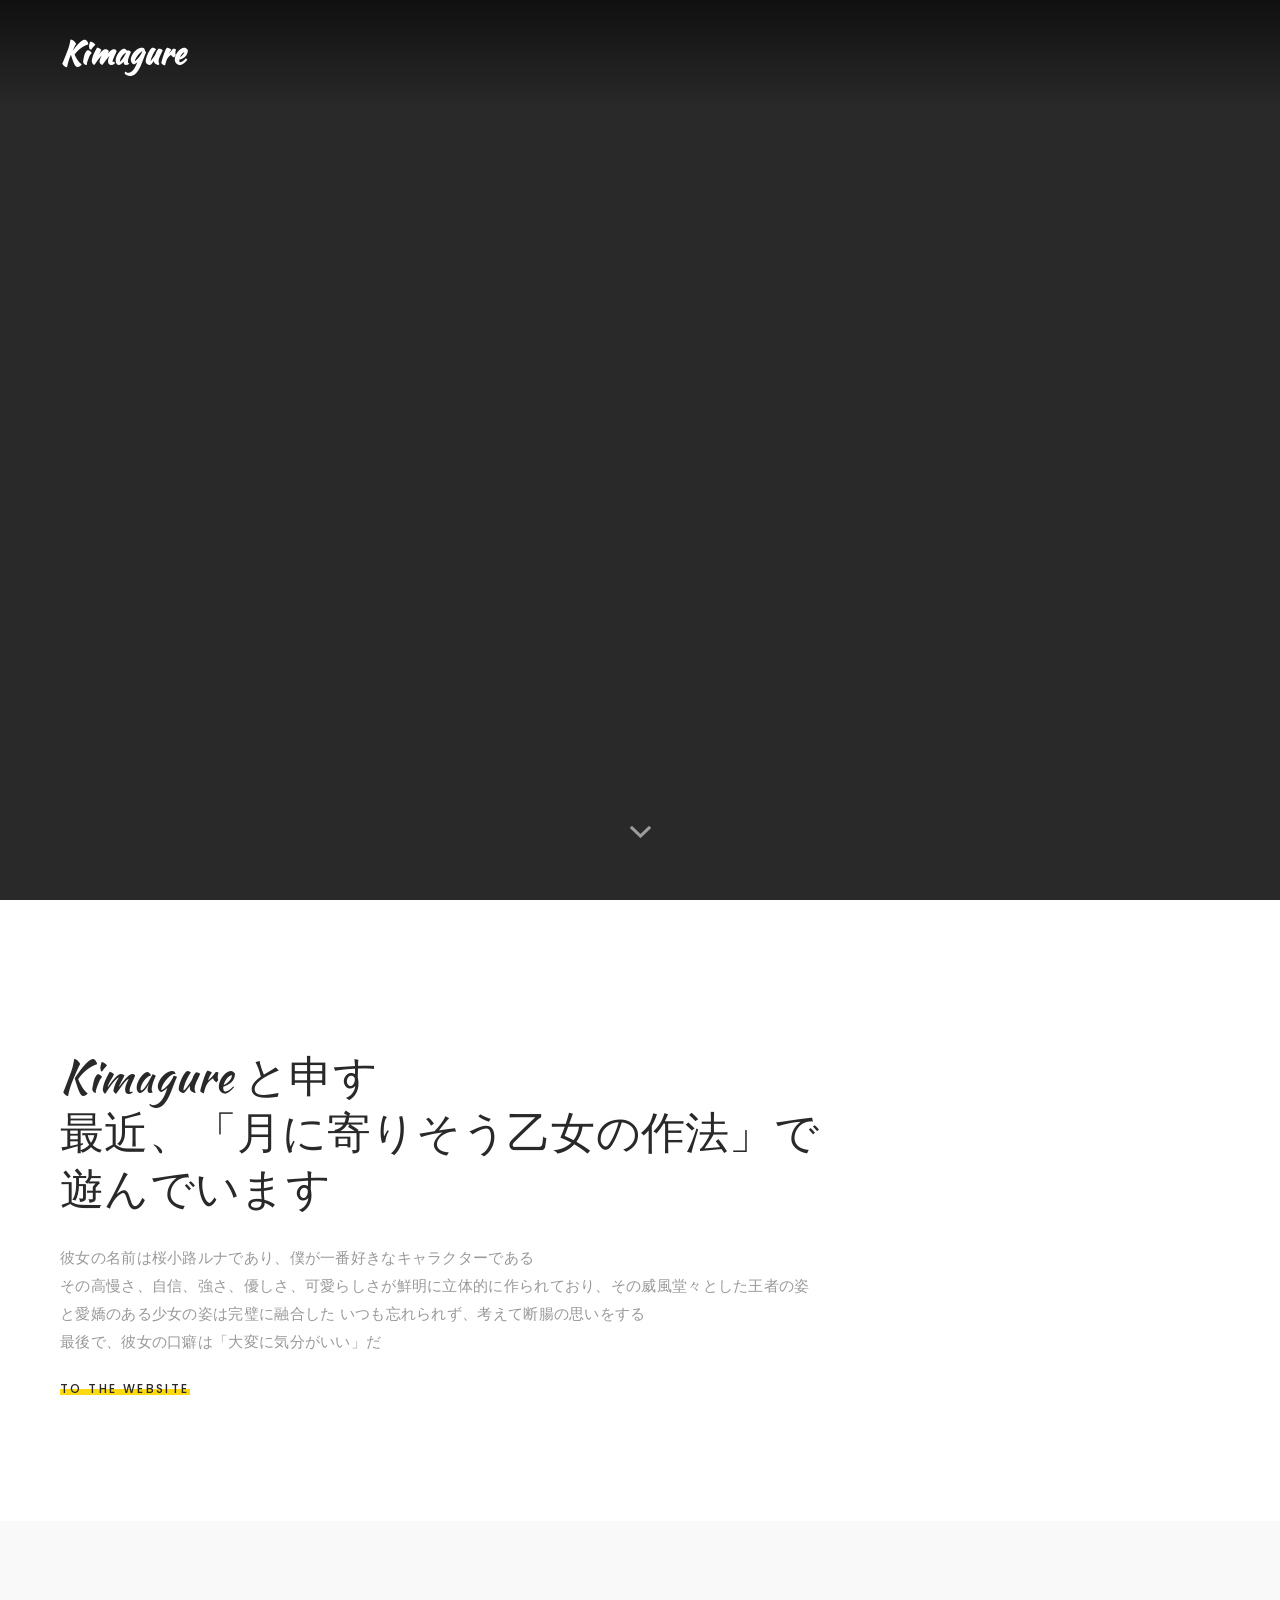
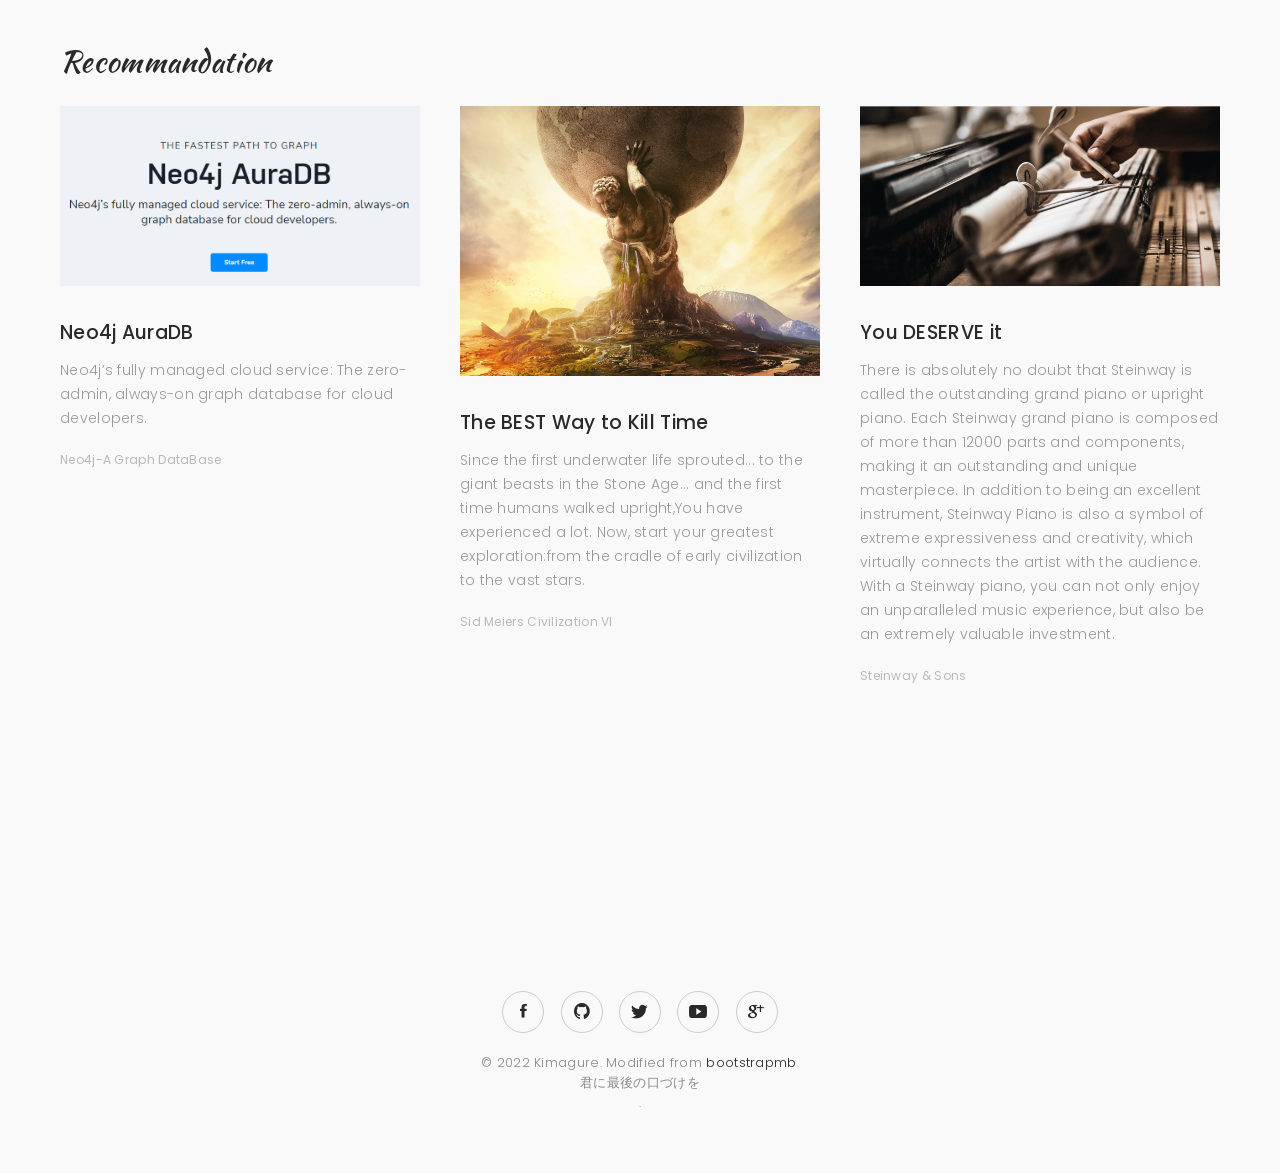
==== commit 51a18e2f: "final lab1" ====
--- a/lab1/static/index.html
+++ b/lab1/static/index.html
@@ -134,7 +134,7 @@
                         </div>
                         <div class="col col-m-12 col-t-8 col-d-8">
                             <div class="text-box">
-                                <h1>Kimagure と申します<br />最近、「月に寄りそう乙女の作法」で<br />遊んでいます</h1>
+                                <h1>Kimagure と申す<br />最近、「月に寄りそう乙女の作法」で<br />遊んでいます</h1>
                                 <p>
                                     彼女の名前は桜小路ルナであり、僕が一番好きなキャラクターである<br />
                                     その高慢さ、自信、強さ、優しさ、可愛らしさが鮮明に立体的に作られており、その威風堂々とした王者の姿と愛嬌のある少女の姿は完璧に融合した
